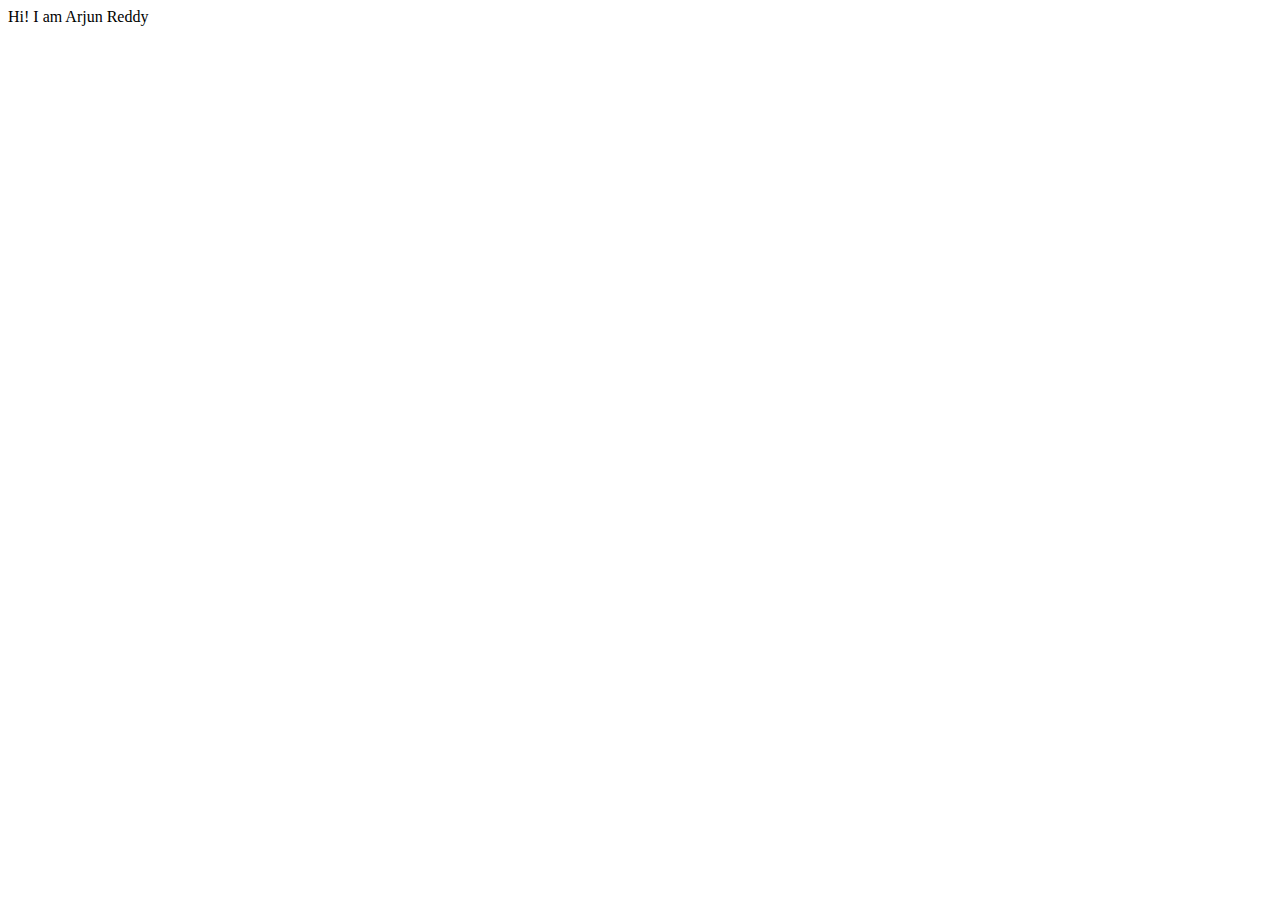
==== index.html @ b66655bf "Adding base page" ====
<!DOCTYPE html>
<html lang="en">

<head>
    <meta charset="UTF-8">
    <meta http-equiv="X-UA-Compatible" content="IE=edge">
    <meta name="viewport" content="width=device-width, initial-scale=1.0">
    <title>Portfolio</title>
</head>

<body>
    Hi! I am Arjun Reddy
</body>

</html>
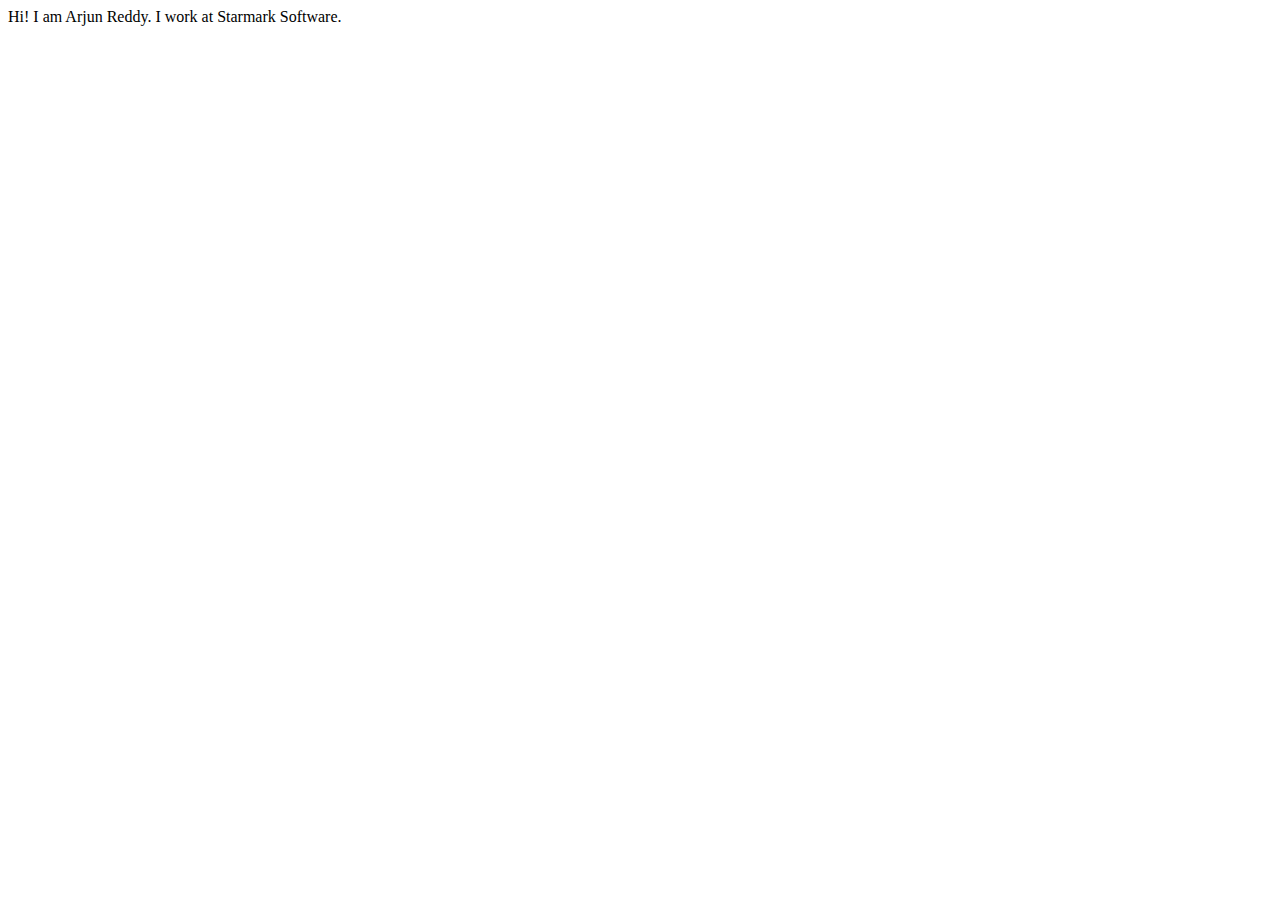
==== commit 176a13cf: "adding content to base page" ====
--- a/index.html
+++ b/index.html
@@ -9,7 +9,9 @@
 </head>
 
 <body>
-    Hi! I am Arjun Reddy
+    Hi! I am Arjun Reddy.
+
+    I work at Starmark Software.
 </body>
 
 </html>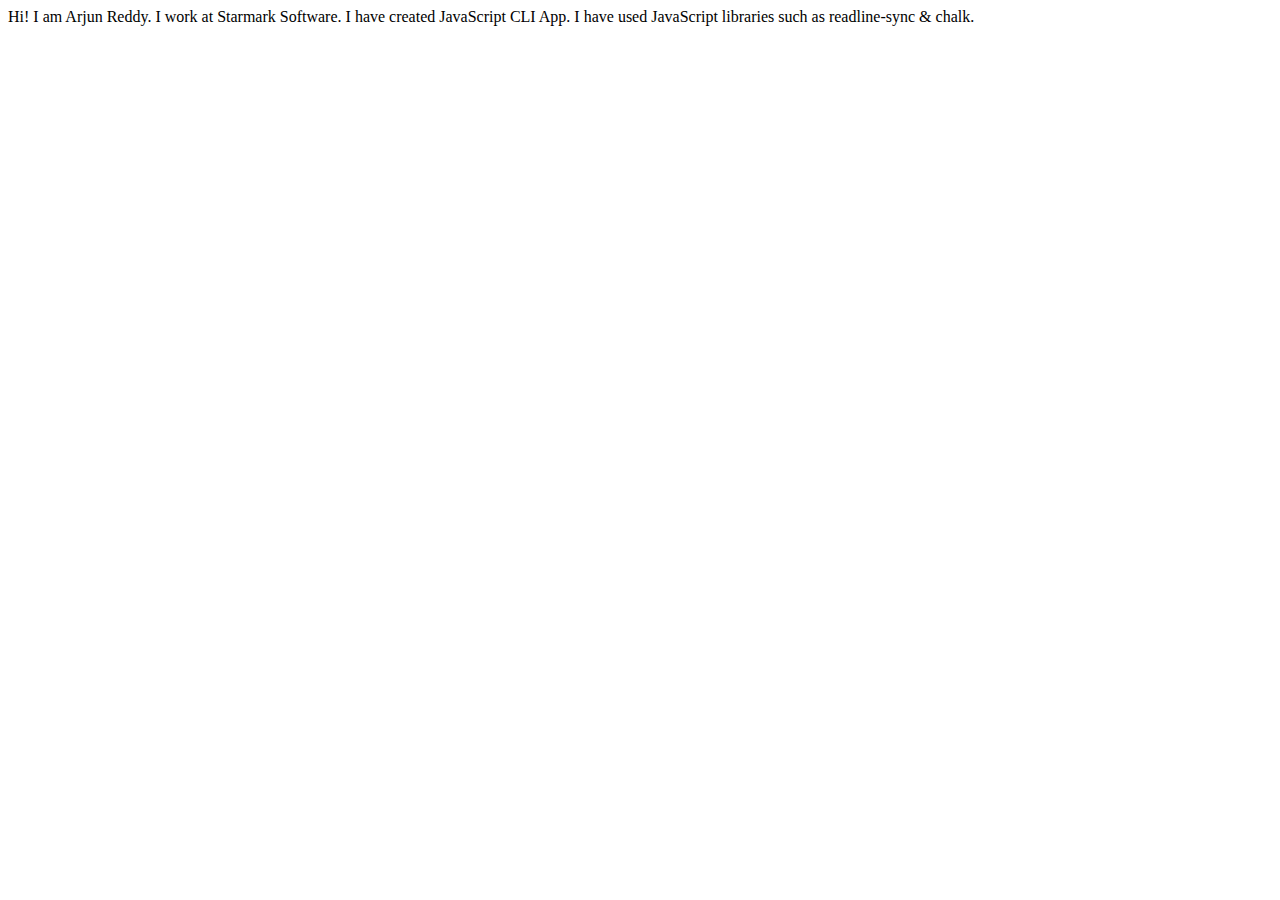
==== commit f461a49d: "Added my project details" ====
--- a/index.html
+++ b/index.html
@@ -12,6 +12,8 @@
     Hi! I am Arjun Reddy.
 
     I work at Starmark Software.
+
+    I have created JavaScript CLI App. I have used JavaScript libraries such as readline-sync & chalk.
 </body>
 
 </html>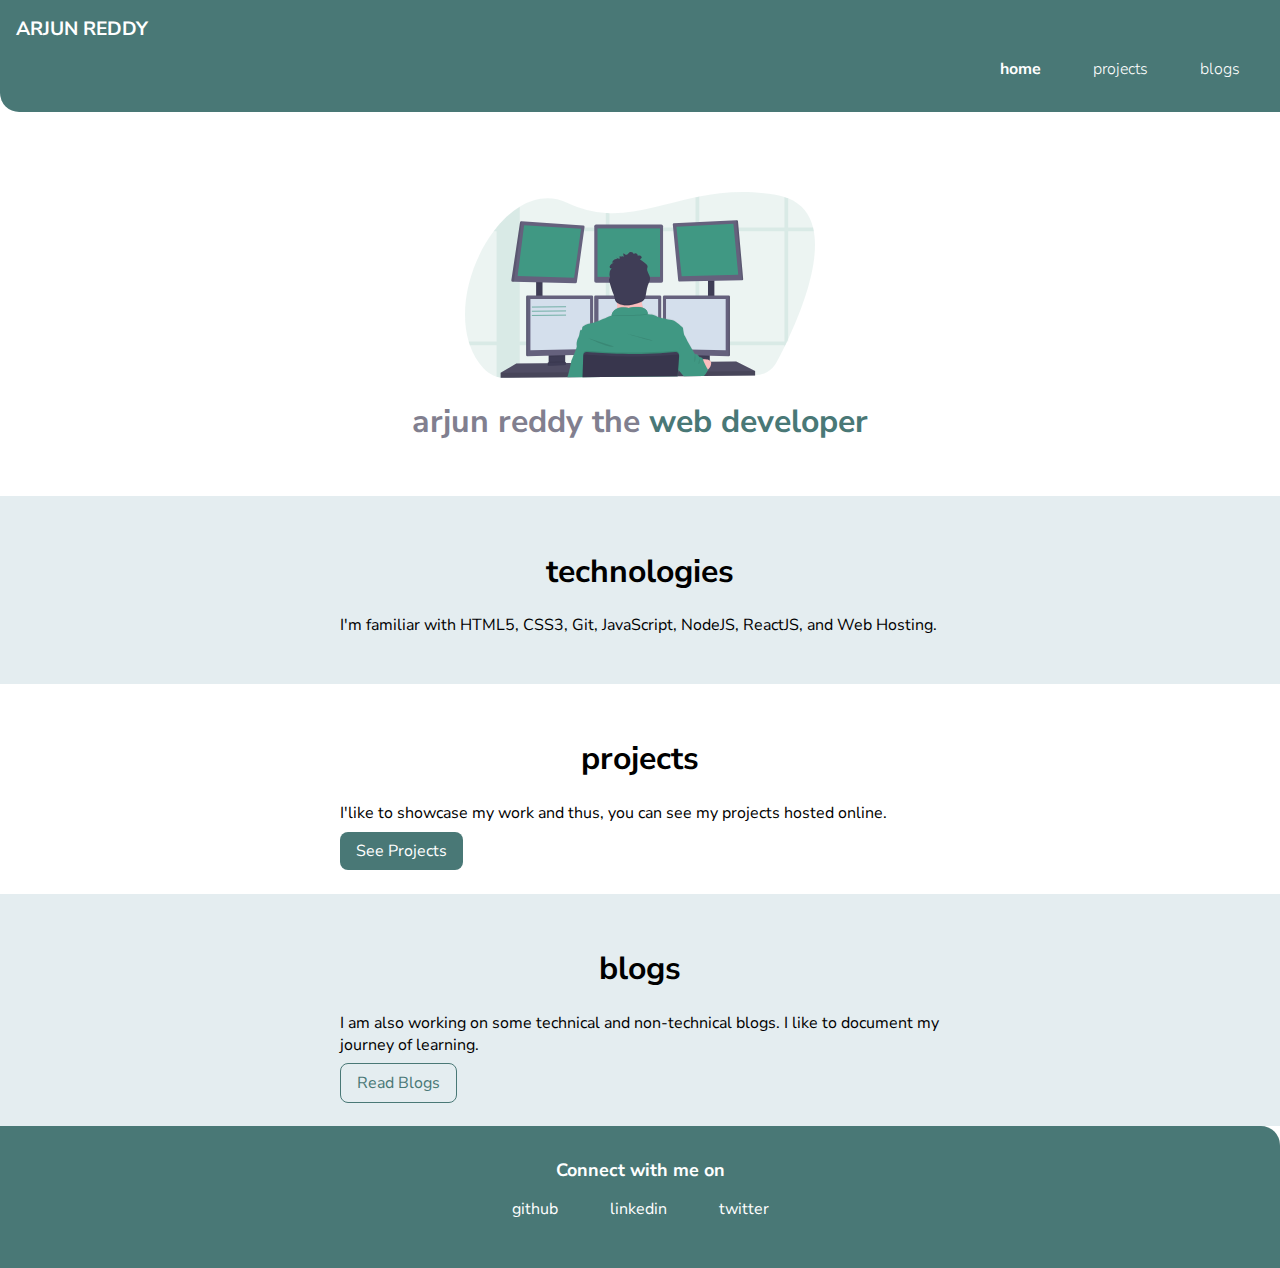
==== commit 6739956d: "initial project upload" ====
--- a/index.html
+++ b/index.html
@@ -5,15 +5,68 @@
     <meta charset="UTF-8">
     <meta http-equiv="X-UA-Compatible" content="IE=edge">
     <meta name="viewport" content="width=device-width, initial-scale=1.0">
-    <title>Portfolio</title>
+    <title>home | arjun reddy</title>
+    <link rel="stylesheet" href="./styles.css">
 </head>
 
 <body>
-    Hi! I am Arjun Reddy.
 
-    I work at Starmark Software.
+    <nav class="container navigation">
+        <div class="nav-brand">ARJUN REDDY</div>
+        <ul class="list-non-bullet nav-pills">
+            <li class="list-item-inline">
+                <a class="link link-active" href="/">home</a>
+            </li>
+            <li class="list-item-inline">
+                <a class="link" href="/projects.html">projects</a>
+            </li>
+            <li class="list-item-inline">
+                <a class="link" href="/blogs.html">blogs</a>
+            </li>
+        </ul>
+    </nav>
 
-    I have created JavaScript CLI App. I have used JavaScript libraries such as readline-sync & chalk.
+    <header class="hero">
+        <img class="hero-image" src="./images/hero.svg" alt="">
+        <h1 class="hero-heading">arjun reddy the <span class="heading-inverted">web developer</span></h1>
+    </header>
+
+    <section class="ow">
+        <div class="container container-center">
+            <h1>technologies</h1>
+            <p>I'm familiar with HTML5, CSS3, Git, JavaScript, NodeJS, ReactJS, and Web Hosting.</p>
+        </div>
+    </section>
+
+    <section>
+        <div class="container container-center">
+            <h1>projects</h1>
+            <p>I'like to showcase my work and thus, you can see my projects hosted online.</p>
+            <a class="link link-primary" href="/">See Projects</a>
+        </div>
+    </section>
+
+    <section class="ow">
+        <div class="container container-center">
+            <h1>blogs</h1>
+            <p>I am also working on some technical and non-technical blogs. I like to document my journey of learning.
+            </p>
+            <a class="link link-secondary" href="/">Read Blogs</a>
+        </div>
+    </section>
+
+    <footer>
+        <div class="footer-header">Connect with me on</div>
+        <ul class="list-non-bullet">
+            <li class="list-item-inline"><a class="link" href="https://github.com/arjunreddy-001"
+                    target="_blank">github</a></li>
+            <li class="list-item-inline"><a class="link" href="https://www.linkedin.com/in/arjun-reddy"
+                    target="_blank">linkedin</a></li>
+            <li class="list-item-inline"><a class="link" href="https://twitter.com/realArjunReddy"
+                    target="_blank">twitter</a></li>
+        </ul>
+    </footer>
+
 </body>
 
 </html>--- a/styles.css
+++ b/styles.css
@@ -0,0 +1,150 @@
+@import url('https://fonts.googleapis.com/css2?family=Nunito+Sans:wght@400;700&display=swap');
+
+:root {
+    --primary-color: #497876;
+    --dark-gray: #817F8F;
+    --light-gray: #E4EDF0;
+}
+
+body {
+    font-family: 'Nunito Sans', sans-serif;
+    margin: 0;
+}
+
+hr {
+    margin: 2rem 0;
+}
+
+/* spacing */
+
+.padding-md {
+    padding: 2rem
+}
+
+/* container */
+
+.container {
+    padding-left: 1rem;
+    padding-right: 1rem;
+}
+
+.container-center {
+    max-width: 600px;
+    margin: auto;
+}
+
+/* link */
+
+.link {
+    text-decoration: none;
+    padding: 0.5rem 1rem;
+}
+
+.link-primary {
+    background-color: var(--primary-color);
+    color: white;
+    border-radius: 0.5rem;
+}
+
+.link-secondary {
+    color: var(--primary-color);
+    border-radius: 0.5rem;
+    border: 1px solid var(--primary-color);
+}
+
+/* lists */
+
+.list-non-bullet {
+    list-style: none;
+}
+
+.list-item-inline {
+    display: inline;
+    padding: 0 0.5rem;
+}
+
+/* nav */
+
+.navigation {
+    background-color: var(--primary-color);
+    color: white;
+    padding: 1rem;
+    border-bottom-left-radius: 1.2rem;
+}
+
+.navigation .link {
+    color: white;
+    font-weight: 300;
+}
+
+.navigation .nav-pills {
+    text-align: right;
+}
+
+.navigation .nav-brand {
+    font-weight: bold;
+    font-size: 1.2rem;
+}
+
+.navigation .link-active {
+    font-weight: bold;
+}
+
+/* header */
+
+.hero {
+    padding: 2rem;
+    padding-top: 5rem;
+}
+
+.hero .hero-image {
+    max-width: 350px;
+    display: block;
+    margin: auto;
+}
+
+.hero .hero-heading {
+    color: var(--dark-gray);
+    text-align: center;
+}
+
+.hero .hero-heading .heading-inverted {
+    color: var(--primary-color);
+}
+
+/* section */
+
+section {
+    padding: 2rem;
+}
+
+section h1{
+    text-align: center;
+}
+
+.ow {
+    background-color: var(--light-gray);
+}
+
+/* footer */
+
+footer {
+    background-color: var(--primary-color);
+    padding: 2rem 1rem;
+    text-align: center;
+    color: white;
+    border-top-right-radius: 1.2rem;
+}
+
+.footer-header {
+    font-weight: bold;
+    font-size: large;
+}
+
+footer .link {
+    color: white;
+}
+
+footer ul {
+    padding-inline-start: 0;
+}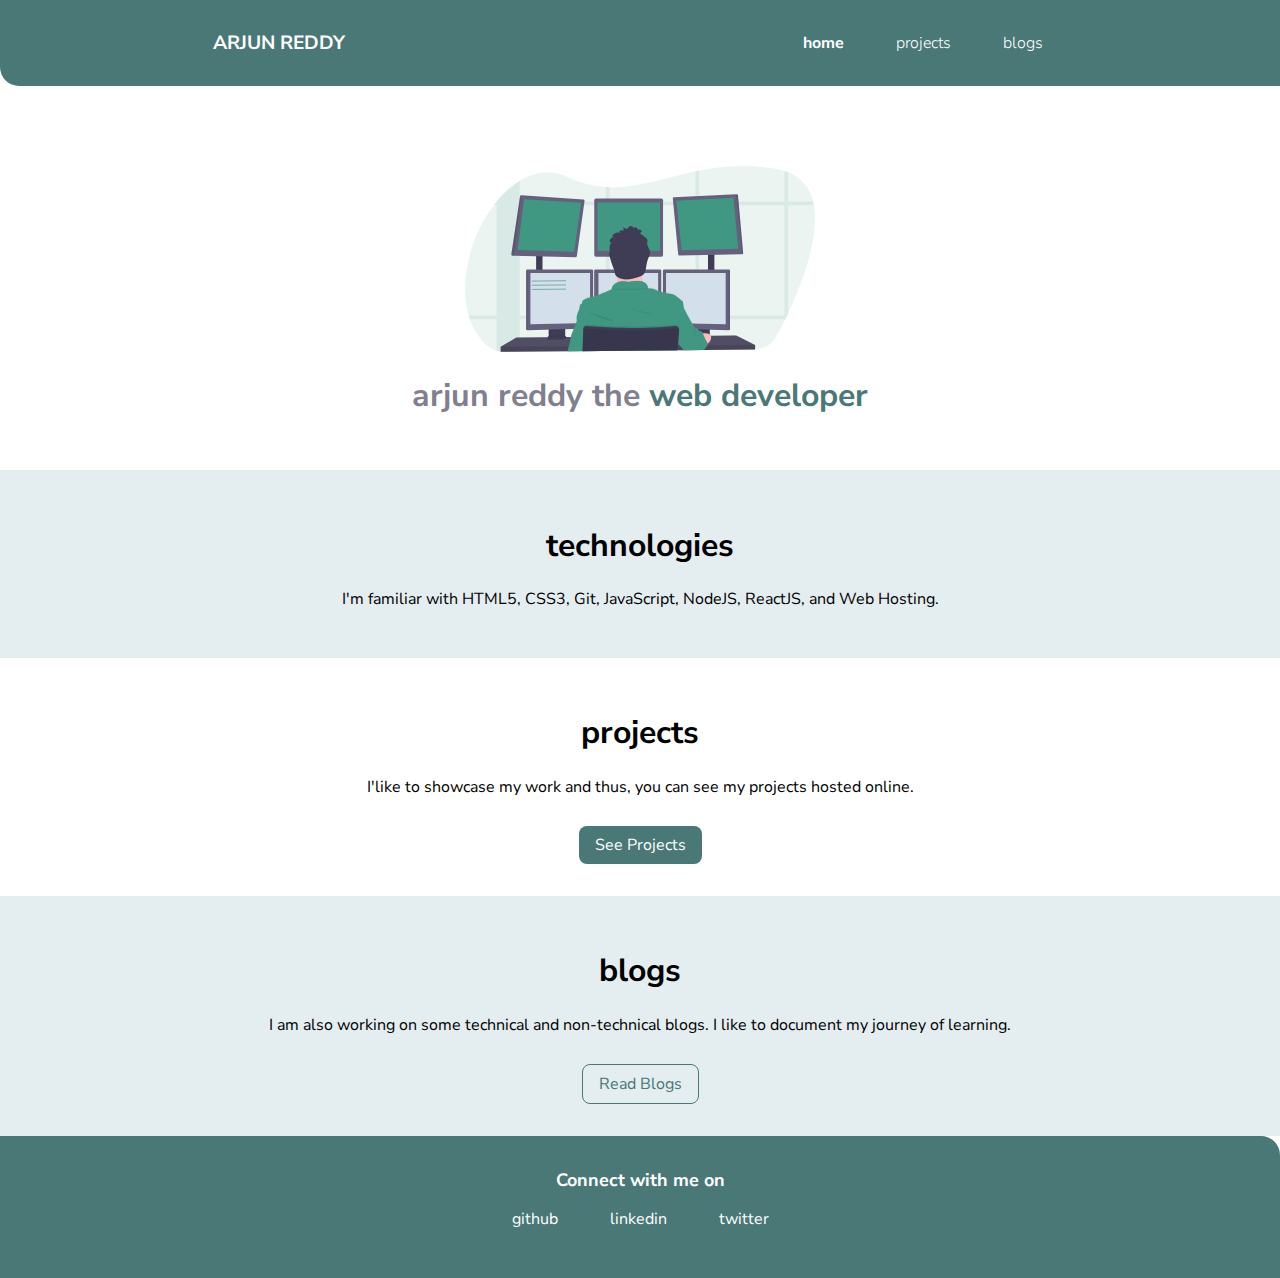
==== commit 1bef8529: "style: text center alignment on index page" ====
--- a/index.html
+++ b/index.html
@@ -32,26 +32,26 @@
     </header>
 
     <section class="ow">
-        <div class="container container-center">
+        <div class="container container-center text-center">
             <h1>technologies</h1>
             <p>I'm familiar with HTML5, CSS3, Git, JavaScript, NodeJS, ReactJS, and Web Hosting.</p>
         </div>
     </section>
 
     <section>
-        <div class="container container-center">
+        <div class="container container-center text-center">
             <h1>projects</h1>
             <p>I'like to showcase my work and thus, you can see my projects hosted online.</p>
-            <a class="link link-primary" href="/">See Projects</a>
+            <a class="link link-primary mt-75" href="/projects.html">See Projects</a>
         </div>
     </section>
 
     <section class="ow">
-        <div class="container container-center">
+        <div class="container container-center text-center">
             <h1>blogs</h1>
             <p>I am also working on some technical and non-technical blogs. I like to document my journey of learning.
             </p>
-            <a class="link link-secondary" href="/">Read Blogs</a>
+            <a class="link link-secondary mt-75" href="/blogs.html">Read Blogs</a>
         </div>
     </section>
 
--- a/styles.css
+++ b/styles.css
@@ -29,7 +29,7 @@
 }
 
 .container-center {
-    max-width: 600px;
+    max-width: 768px;
     margin: auto;
 }
 
@@ -65,6 +65,12 @@
 
 /* nav */
 
+nav {
+    display: flex;
+    justify-content: space-around;
+    align-items: center;
+}
+
 .navigation {
     background-color: var(--primary-color);
     color: white;
@@ -75,10 +81,6 @@
 .navigation .link {
     color: white;
     font-weight: 300;
-}
-
-.navigation .nav-pills {
-    text-align: right;
 }
 
 .navigation .nav-brand {
@@ -147,4 +149,30 @@
 
 footer ul {
     padding-inline-start: 0;
+}
+
+.project-list {
+    padding-inline-start: 0;
+}
+
+.live-link {
+    display: block;
+    max-width: 100px;
+    text-align:center;
+}
+
+.github-link {
+    display: block;
+    max-width: 205px;
+    text-align:center;
+    margin-top: 0.75rem;
+}
+
+.text-center {
+    text-align: center;
+}
+
+.mt-75 {
+    display: inline-block;
+    margin-top: 0.75rem;
 }